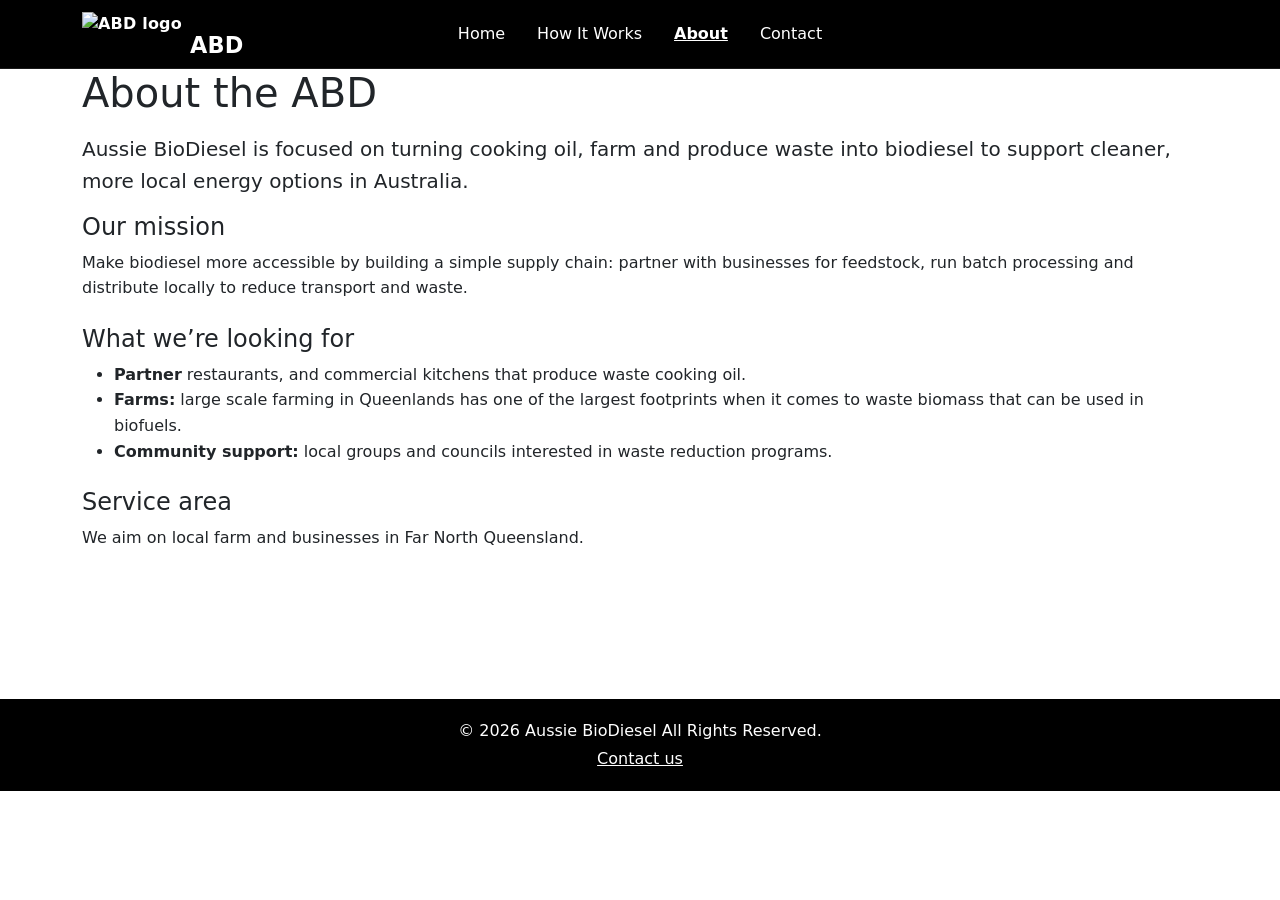
==== about.html @ 346a3cb1 "Add files via upload" ====
<!doctype html>
<html lang="en">
<head>
  <meta charset="utf-8">
  <meta name="viewport" content="width=device-width, initial-scale=1">
  <title>Aussie BioDiese About</title>

  <link rel="stylesheet" href="styles.css">
  <link href="https://cdn.jsdelivr.net/npm/bootstrap@5.3.8/dist/css/bootstrap.min.css" rel="stylesheet">
</head>

<body>
  <header>
    <nav class="topnav">
      <div class="container">
        <a class="topnav-brand" href="prac1-index.html">  <img src="images/ABD_logo.png" alt="ABD logo">
		<span class="logo-text">ABD</span></a>
        <div class="nav-links" aria-label="Primary navigation">
          <a class="nav-link" href="prac1-index.html">Home</a>
            <a class="nav-link" href="process.html">How It Works</a>
            <a class="nav-link active" href="about.html">About</a>
            <a class="nav-link" href="contact.html">Contact</a>
        </div>
      </div>
    </nav>
  </header>

  <main>
    <div class="container">
      <h1 class="mb-3">About the ABD</h1>
      <p class="lead">
        Aussie BioDiesel is focused on turning cooking oil, farm and produce waste into biodiesel to support cleaner,
        more local energy options in Australia.
      </p>

      <h2 class="h4">Our mission</h2>
      <p>
        Make biodiesel more accessible by building a simple supply chain: partner with businesses for feedstock,
        run batch processing and distribute locally to reduce transport and waste.
      </p>

      <h2 class="h4 mt-4">What we’re looking for</h2>
      <ul>
        <li><strong>Partner</strong> restaurants, and commercial kitchens that produce waste cooking oil.</li>
        <li><strong>Farms:</strong> large scale farming in Queenlands has one of the largest footprints when it comes to waste biomass that can be used in biofuels.</li>
        <li><strong>Community support:</strong> local groups and councils interested in waste reduction programs.</li>
      </ul>

      <h2 class="h4 mt-4">Service area</h2>
      <p>
        We aim on local farm and businesses in Far North Queensland.
      </p>

    </div>
  </main>

  <footer>
    <div class="container">
      <p class="mb-1">&copy; 2026 Aussie BioDiesel All Rights Reserved.</p>
      <p class="mb-0"><a href="contact.html">Contact us</a></p>
    </div>
  </footer>

  <script src="https://cdn.jsdelivr.net/npm/bootstrap@5.3.8/dist/js/bootstrap.bundle.min.js"></script>
</body>
</html>
---- styles.css ----
/* Basic reset */
body, header, main, footer {
  margin: 0;
  padding: 0;
  border: 0;
}

body {
  background-color: #000;
  font-family: system-ui, -apple-system, BlinkMacSystemFont, "Segoe UI", sans-serif;
}

/* Top navigation (custom, avoids Bootstrap .navbar conflicts) */
.topnav {
  background-color: #000;
  padding: 0.75rem 0;
  border-bottom: 1px solid rgba(255,255,255,0.1);
}

.topnav .container {
  display: flex;
  align-items: center;
  position: relative;
}

.topnav-brand {
  margin-right: auto;
  color: #fff;
  text-decoration: none;
  font-weight: 700;
  letter-spacing: 0.2px;
  display: flex;
  align-items: flex-end;   
  gap: 8px;
}

.topnav-brand img {
  height: 44px;   
  width: auto;
  display: block;
}

.logo-text {
  font-size: 1.4rem;   
  line-height: 1;
  color: #fff;
}

.nav-links {
  position: absolute;
  left: 50%;
  transform: translateX(-50%);
  display: flex;
  gap: 1rem;
}

.nav-links .nav-link {
  color: #fff;
  text-decoration: none;
  padding: 0.25rem 0.5rem;
  border-radius: 0.5rem;
}

.nav-links .nav-link:hover {
  color: #fff;
  text-decoration: underline;
}

.nav-links .nav-link.active {
  font-weight: 700;
  text-decoration: underline;
}

/* Main content */
main {
  background-color: #fff;
  text-align: left;
  min-height: 70vh;
  line-height: 1.6;
  padding-bottom: 3rem;
}

.hero {
  position: relative;
  overflow: hidden;
}

.hero img {
  width: 100%;
  max-height: 70vh;
  object-fit: cover;
  display: block;
  filter: grayscale(25%) brightness(0.8) blur(1.5px);
}

.hero-overlay {
  position: absolute;
  top: 2rem;
  left: 20rem;
  z-index: 2;

  display: flex;
  flex-direction: column;
  gap: 2rem;  
}

.hero-text {
  font-size: 3rem;
  font-weight: 700;
  letter-spacing: 2px;
}

.hero-cta {
  margin-top: 0.25rem;
  padding: 0;             
  background: none;        
  border-radius: 0;

  font-size: 1rem;
  line-height: 1.4;
  max-width: none;
}

.hero-secondary {
  font-size: 0.9rem;
  color: #333;
  line-height: 1.4;
}

.hero-box {
  background: rgba(255, 255, 255, 0.9);
  padding: 1rem 1.2rem;
  border-radius: 0.6rem;
  max-width: 600px;
  box-shadow: 0 6px 20px rgba(0,0,0,0.15);
}

.section-title {
  margin-top: 1.5rem;
}

/* Footer */
footer {
  background-color: #000;
  color: #fff;
  text-align: center;
  padding: 1.25rem 0;
}

footer a {
  color: #fff;
  text-decoration: underline;
}

.small-muted {
  color: #6c757d;
}
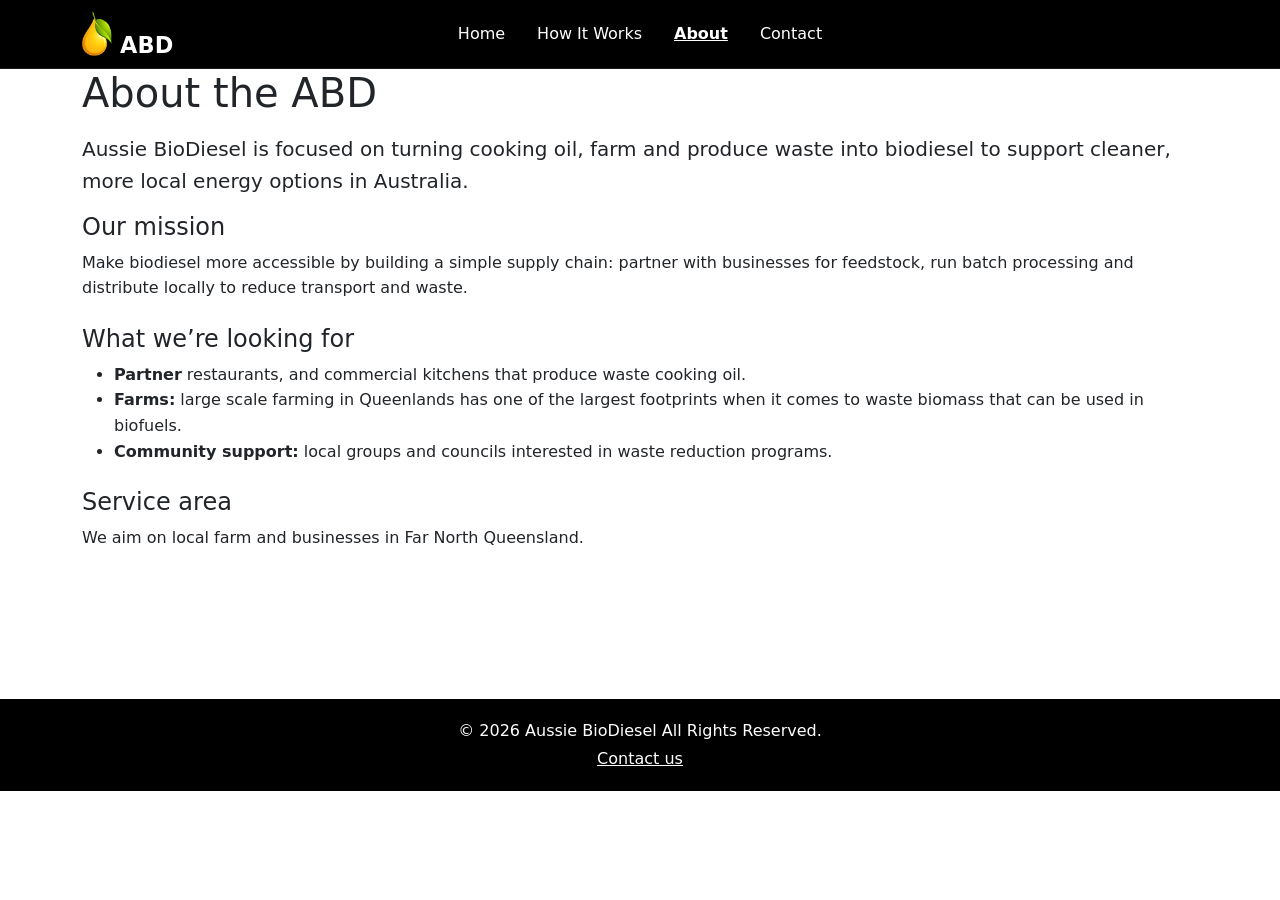
==== commit 402e3bfb: "Update about.html" ====
--- a/about.html
+++ b/about.html
@@ -13,10 +13,10 @@
   <header>
     <nav class="topnav">
       <div class="container">
-        <a class="topnav-brand" href="prac1-index.html">  <img src="images/ABD_logo.png" alt="ABD logo">
+        <a class="topnav-brand" href="index.html">  <img src="images/ABD_logo.png" alt="ABD logo">
 		<span class="logo-text">ABD</span></a>
         <div class="nav-links" aria-label="Primary navigation">
-          <a class="nav-link" href="prac1-index.html">Home</a>
+          <a class="nav-link" href="index.html">Home</a>
             <a class="nav-link" href="process.html">How It Works</a>
             <a class="nav-link active" href="about.html">About</a>
             <a class="nav-link" href="contact.html">Contact</a>
